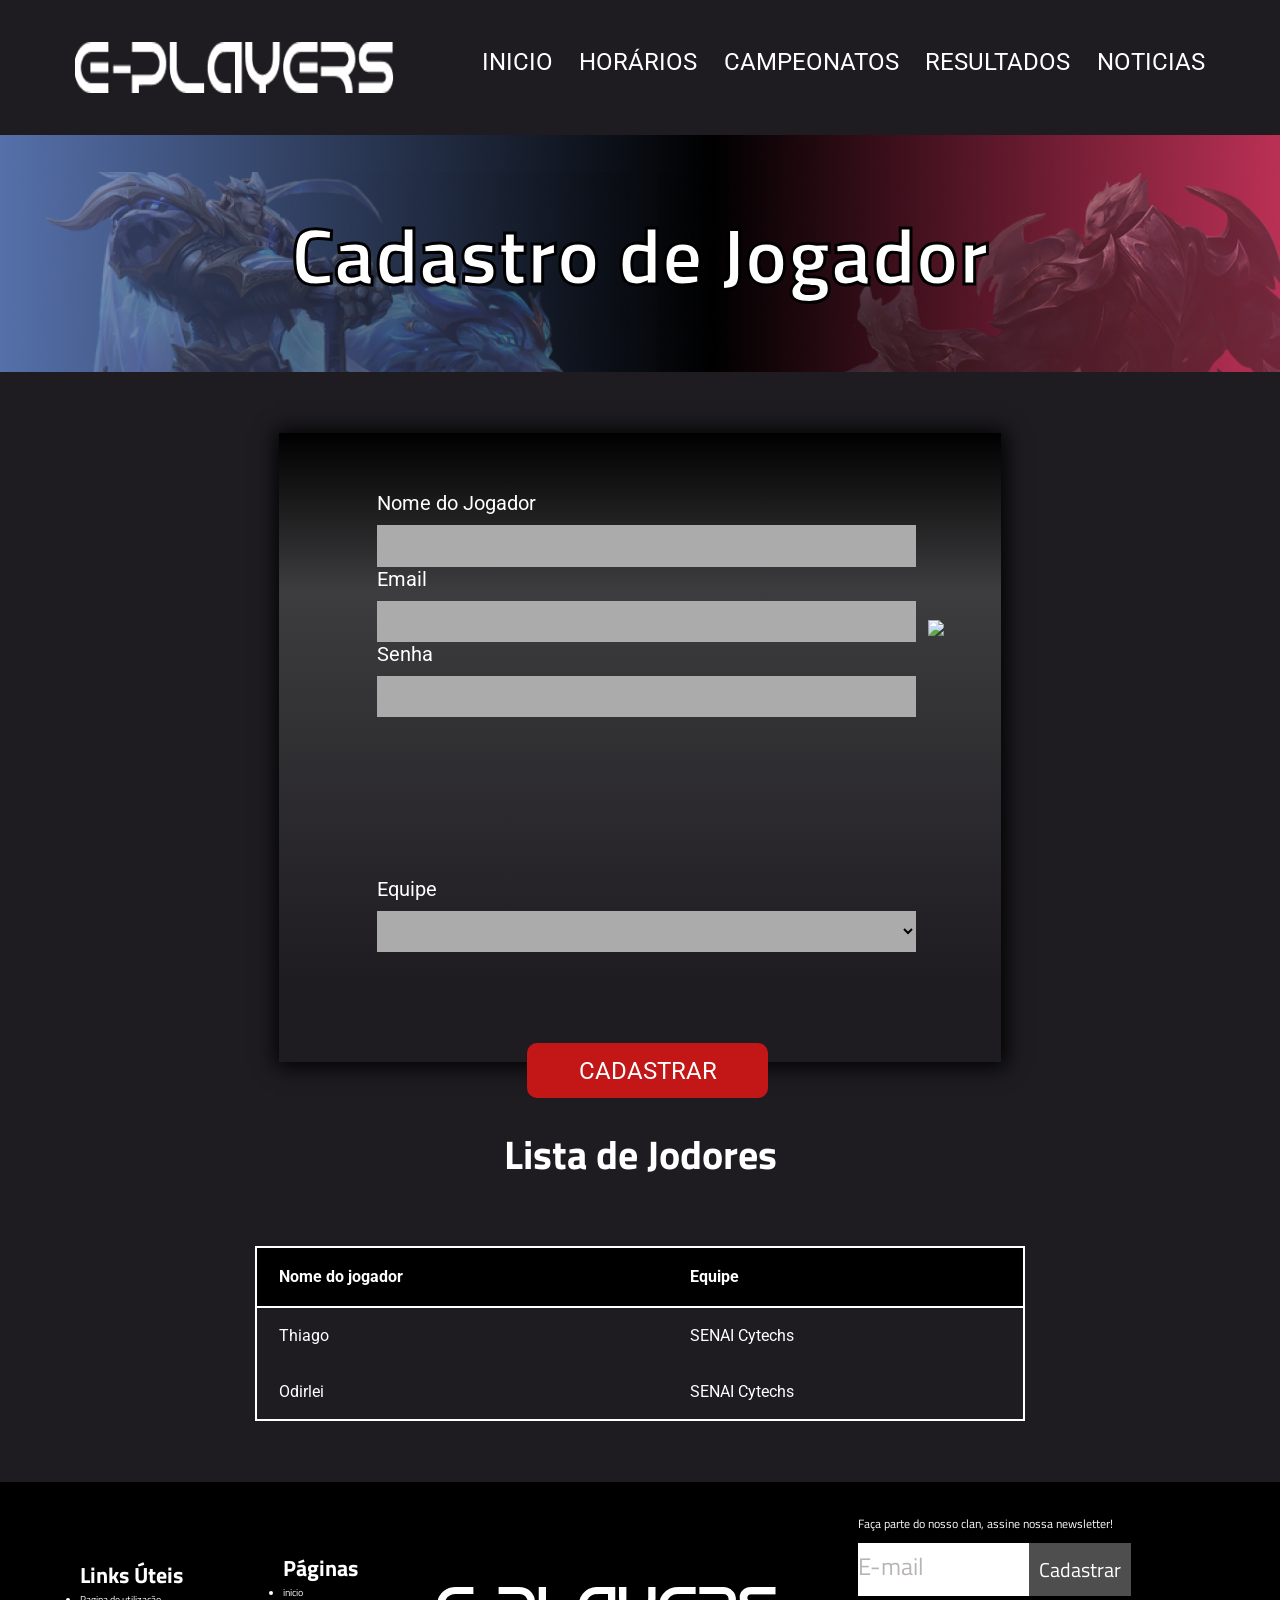
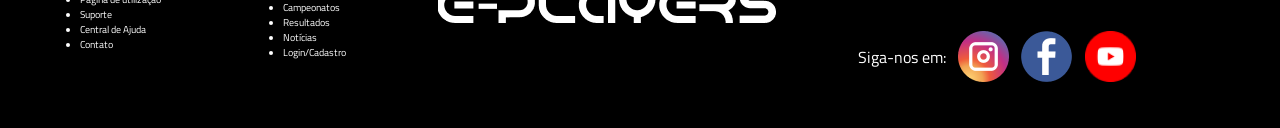
==== Tela_de_cadastro_jogador.html @ 5636162b "Trabalho Finalizado sem reponsivo ):" ====
<!DOCTYPE html>
<html lang="pt-br">

<head>
    <meta charset="UTF-8">
    <meta http-equiv="X-UA-Compatible" content="IE=edge">
    <meta name="viewport" content="width=device-width, initial-scale=1.0">
    <title>Tela de Cadastro do jogador</title>
    <link rel="stylesheet" href="estilo.css">
</head>

<body>
    <header>
        <div class="container">
            <img src="img/LOGO.png" class="logo" alt="logo E-players">
            <nav class="nav_header">
                <a href="#">inicio</a>
                <a href="#">horários</a>
                <a href="#">campeonatos</a>
                <a href="#">resultados</a>
                <a href="#">noticias</a>
            </nav>
        </div>
    </header>
    <main>
        <section class="banner_cadastro_jogador">
            <h1>Cadastro de Jogador</h1>
        </section>
        <section class="cadastro altura">
            <div class="form altura_cadastro">
                <form>
                    <label for="Playername">Nome do Jogador</label>
                    <input type="text" class="nome_jogador" name="Playername">
                    <label for="Email">Email</label>
                    <input type="email" class="nome_jogador" name="Email">
                    <label for="Senha">Senha</label>
                    <input type="password" class="nome_jogador" name="Senha" id="pass">
                    <label for="teamname" class="select_label">Equipe</label>
                    <select name="teamname" id="equipes">
                        <option value="#"></option>
                        <option value="SENAI_Cytechs">SENAI Cytechs</option>
                        <option value="Flamengo">Flamengo</option>
                    </select>
                    <img src="https://cdn0.iconfinder.com/data/icons/ui-icons-pack/100/ui-icon-pack-14-512.png"
                        id="olho" class="olho">
                    <input type="submit" class="submit_jogador margem" value="Cadastrar">
                </form>
            </div>
            <h2 class="lista_time_h2">Lista de Jodores</h2>
            <table>
                <tr>
                    <th>Nome do jogador</th>
                    <th>Equipe</th>
                </tr>
                <tr>
                    <td>Thiago</td>
                    <td>SENAI Cytechs</td>
                </tr>
                <tr>
                    <td>Odirlei</td>
                    <td>SENAI Cytechs</td>
                </tr>
            </table>
        </section>
    </main>
    <footer>
        <div class="lista_footer">
            <div class="hoho">
                <h2>Links Úteis</h2>
                <ul>
                    <li>Pagina de utilização</li>
                    <li>Suporte</li>
                    <li>Central de Ajuda</li>
                    <li>Contato</li>
                </ul>
            </div>
            <div class="hah">
                <h2>Páginas</h2>
                <ul>
                    <li>inicio</li>
                    <li>Campeonatos</li>
                    <li>Resultados</li>
                    <li>Notícias</li>
                    <li>Login/Cadastro</li>
                </ul>
            </div>
        </div>
        <img src="img/LOGO.png" alt="" class="logo_footer">

        <div class="bloco_direita_footer">
            <div class="newsletter">
                <span>Faça parte do nosso clan, assine nossa newsletter!</span>
                <div class="boxinput">
                    <input type="email" class="e-mail" placeholder="E-mail" />
                    <input type="submit" value="Cadastrar" class="submit">
                </div>
            </div>
            <div class="redes_sociais">
                <Span>Siga-nos em:</Span>
                <img src="img/instagram 2.png" alt="Logo do instagram">
                <img src="img/facebook 1.png" alt="Logo do facebook">
                <img src="img/youtube 1.png" alt="Logo do youtube">
            </div>
        </div>
    </footer>

    <script>
        document.getElementById('olho').addEventListener('mousedown', function () {
            document.getElementById('pass').type = 'text';
        });

        document.getElementById('olho').addEventListener('mouseup', function () {
            document.getElementById('pass').type = 'password';
        });

        
        document.getElementById('olho').addEventListener('mousemove', function () {
            document.getElementById('pass').type = 'password';
        });
    </script>
</body>

</html>
---- estilo.css ----
@import url('https://fonts.googleapis.com/css2?family=Titillium+Web:wght@700&display=swap');
@import url('https://fonts.googleapis.com/css2?family=Roboto&display=swap');
* {
    margin: 0;
    padding: 0;
    box-sizing: border-box;
}

/* HEADER */

body{
width: 100vw;
}

header{
    background-color: #1E1C21;
    height: 15vh;
    width: 100%;
    display: flex;
    justify-content: center;
    align-items: center;
}

.container{
    width: 88.21376281112738vw;
    height: 5.413533834586466vh;
    display: flex;
    justify-content: space-between;
    align-items: center;
}

.logo{
    width: 24.890190336749633vw;
    height: 5.56390977443609vh;
}

.nav_header{
    height: 4.360902255639098vh;
    width: 56.442166910688144vw;
    display: flex;
    justify-content: space-between;
}

.nav_header a{
    text-decoration: none;
    text-transform: uppercase;
    color: white;
    font-size: 1.5em;
    font-family: 'Roboto', sans-serif;
}

/*  MAIN  */

main{
    width: 100%;
}

.Banner{
    background: linear-gradient(to right, rgba(105,203,248,1) 0%, rgba(75,201,243,1) 0%, rgba(21,90,125,1) 27%, rgba(0,0,0,1) 63%, rgba(0,0,0,1) 100%);    position: relative;
    height: 68.075vh;
}

.container_logo{
    display: flex;
    flex-direction: column;
    align-items: center;
    position: absolute;
    left: 32.94289897510981vw;
    top: 5.197657393850659vw;
}

.container_logo a{
    margin-top: 47px;
}

h1{
    font-weight: bold;
    font-size: 5em;
    -webkit-text-stroke: 3px black;
    color: white;
    font-family: 'Titillium Web', sans-serif;
}

.Banner h2{
    font-size: 1.5625em;
    font-family: 'Titillium Web', sans-serif;
    -webkit-text-stroke: 2px black;
    color: white;
}

.container_logo a{
    font-family: 'Titillium Web', sans-serif;
    text-transform: uppercase;
    text-decoration: none;
    color: white;
    font-size: 1.875em;
    border: 5px solid black;
    border-radius: 15px;
    background: transparent;
    padding: 0px 20px;
    text-shadow: 0px 4px 4px rgba(0, 0, 0, 0.25);
    box-shadow: 0px 4px 4px rgba(0, 0, 0, 0.25);
}

.imagens{
    height: 90.22556390977444vh;
    display: flex;
}

.keio{
    width: 40.835vw;
    height: 68.075vh;
}
.ashe{
    width: 59.278vw;
    height:  68.075vh;
}

.banner_jogos{
    background-color: black;
    height: 19.24812030075188vh;
    display: flex;
    justify-content: space-evenly;
    align-items: center;
    width: 100%;
}

.banner_como_participar{
    background-image: url(img/BANNER\ FUNDO.png);
    height: 72.63157894736842vh;
    width: 100%;
}

.retangulo{
    background-color: black;
    clip-path: polygon(100% 0, 100% 80%, 0 100%, 0 20%);
    height: 100%;
    position: relative;
}

.retangulo h2{
    color: white;
}

.retangulo p{
    color: white;
    margin-top: 30px;
    font-size: 0.75em;
}

.paragrafo{
    font-family: 'Titillium Web', sans-serif;
    width: 41.36163982430454vw;
    height: 54.669vh;
    margin-left: 67px;
    padding-top: 154px;
}

.kayn{
    position: absolute;
    top: -41px;
    left: 464px;
    width: 50.764vw;
    height: 73.53383458646617vh; 
}

.banner_ao_vivo_em_breve{
    height: 18.045112781954888vh;
    background-color: black;
    width: 100%;
    display: flex;
    justify-content: center;
    align-items: center;
}

.bloco{
    width: 87.84773060029282vw;
    height: 12.631578947368421vh;
    display: flex;
    justify-content: space-between;
    align-items: center;
    font-family: 'Titillium Web', sans-serif;
    text-transform: uppercase;
}

.bloco h2{
    color: white;
    font-size: 1.875em;
}

.bloco img{
    width: 16.325036603221083vw;
    height: 11.12781954887218vh;
}

.barra_separadora{
    border-right: 2px solid white;
    background-color: white;
    width: 2px;
    height: 92px;
}

.noticias{
    background: #1E1C21;
    display: flex;
    width: 100%;  
}


.Notciah2{
    font-family: 'Titillium Web', sans-serif;
    font-size: 1.875em;
    color: white;
    padding: 22px 72px;
    width: 106px;
}

article{
   height: 47.36842105263158vh;
   width: 16.251830161054173vw;
   filter: drop-shadow(0px 30px 30px #000000);
}

.bloco_noticia{
    font-family: 'Titillium Web', sans-serif;
    color: white;
    width: 16.251830161054173vw;
    height: 25.714285714285715vh;
    background: linear-gradient(180deg, #2F2F2F 0%, #2E2E2E 33.33%, #232323 65.62%, #000000 90.62%);
}

.bloco_noticia h3{
    text-transform: uppercase;
    font-size: 1.375em;
    padding-left: 17px;
}

.bloco_noticia p{
    padding: 7px 0px 0px 17px;
    font-size: 0.875em;
    height: 18.345864661654137vh;
    width: 14.811vw;
}

.bloco_artigos{
    width: 64.928vw;
    height: 137.4436090225564vh;
    display: flex;
    flex-wrap: wrap;
    justify-content: space-between;
    /* align-items: center; */
    margin-left: -5.143vw;
    margin-top: 87px;
}

.Proximos_Jogos{
    width: 35.6390977443609vh;
    height: 116.173vh;
    background: linear-gradient(180deg, #020202 1.83%, #111111 9.35%, #313131 15.84%, #2B2B2B 87.43%, #0E0E0E 94.96%, #000000 100%);
    box-shadow: 15px 4px 4px rgba(0, 0, 0, 0.25);
    backdrop-filter: blur(106px);
    display: flex;
    flex-direction: column;
    justify-content: space-evenly;
    margin-left: -17.143vw;
    margin-top: 88px;
}

.proxjogos{
    height: 50px;
    width: 275px;
    font-size: 1.875em;
    color: white;
    font-family: 'Titillium Web', sans-serif;
    padding-left: 39px;
    margin-top: 22px;
}

.Proximos_Jogos div{
    display: flex;
    flex-wrap: wrap;
    justify-content: center;
}

.Proximos_Jogos img{
    height: 9.12vh;
    width: 13.813vw;
}

.data{
    padding-top: 10px;
    font-family: 'Titillium Web', sans-serif;
    color: white;
}

/* FOOTER */

footer{
    background-color: black;
    color: white;
    font-family: 'Titillium Web', sans-serif;
    display: flex;
    justify-content: space-evenly;
    align-items: center;
    width: 100%;
    object-fit: cover;
}

footer h2{
    text-transform: initial;
    font-size: 1.375em;
    
}

.newsletter{
    height: 11.428571428571429vh;
    display: flex;
    flex-direction: column;
}

.newsletter span{
    font-size: 0.75em;
    padding-bottom: 10px;
}

.boxinput{
    width:  26.719vw;
    height: 5.864661654135339vh;
    display: flex;
}

.e-mail{
    width: 50%;
    height: 100%;
    border: unset;
    font-family: 'Titillium Web', sans-serif;
    font-size: 14px;
}

.submit{
    border: unset;
    width: 30%;
    height: 100%;
    background: #4E4E4E;
    color: white;
    font-size: 20px;
    font-family: 'Titillium Web', sans-serif;
}

::placeholder{
    color: #B9B4B4;
    font-size: 24px;
}

.lista_footer{
    display: flex;
    align-items: center;
    justify-content: space-between;
    width: 21.698vw;
    height: 27.36842105263158vh;
}

li{
    font-size: 0.625em;  
}

.redes_sociais{
    width: 21.719vw;
    height: 8.721804511278195vh;
    display: flex;
    justify-content: space-between;
    align-items: center;
}

.banner_cadastro{
    background-image: url(img/BANNER\ FUNDO.png);
    height: 36.23853211009175vh;
    width: 100%;
    display: flex;
    justify-content: center;
    align-items: center;
}

.cadastro{
    background: #1E1C21;
    width: 100%;
    height: 779px;
    display: flex;
    flex-direction: column;
    justify-content: space-evenly;
    align-items: center;
}

.form{
    color: white;
    height: 51.98776758409786vh;
    width:  56.36896046852123vw;
    background: linear-gradient(180deg, #000000 0%, rgba(83, 83, 83, 0.577381) 25%, rgba(196, 196, 196, 0) 87.5%);
    box-shadow: 1px 1px 20px 4px #000000;
    font-family: 'Roboto', sans-serif;
    font-size: 1.25em;
    
}

form{
    display: flex;
    flex-direction: column;
    justify-content: space-between;
    padding: 58px 98px;
}

.nome_equipe{
    width:  42.09370424597365vw;
    height: 4.587155963302752vh;
    background: #ABABAB;
    border: none;
    margin-top: 10px;
}

input[type="file"] {
    width: 146px;
    height: 30px;
    padding-bottom: 80px;
}

.label_2{
    padding-top: 49px;
    padding-bottom: 5px;
}

.submit_time {
    margin-top: 50px;
    margin-left: 150px;
    background-color: #001F70;
    border-radius: 10px;
    border: none;
    height: 6.116207951070336vh;
    width: 18.814055636896047vw;
    color: white;
    text-transform: uppercase;
    font-size: 1.1875em;
    font-family: 'Roboto', sans-serif;
}

.input_file{
    display: none;
}

.Btn_img{
    font-size: 1em;
    font-family: 'Roboto', sans-serif;
    width: 146px;
    height: 30px;
    background: #ABABAB;
    padding: 2px 7px;
    width: 170px;
    color: black;
}

table{
    border-collapse: collapse;
    border: 2px white solid;
    width: 770px;
    height: 175px;
    color: white;
    font-family: 'Roboto', sans-serif;
    text-align: left;
}

th{
    background: black;
    height: 60px;
    border-bottom: 2px white solid;
    padding-left: 22px;
}

td{
    padding-left: 22px; 
}

.lista_time_h2{
    font-family: 'Titillium Web', sans-serif;
    color: white;
    font-size: 2.5em;
}

body{
    width: 100%;
}


.banner_cadastro_jogador{
    background-image: url(img/Banner_jogador.png);
    height: 237px;
    display: flex;
    justify-content: center;
    align-items: center;
}

.altura{
    height: 1110px;
}

.altura_cadastro{
    height: 629px;
}

.nome_jogador{
    width:  42.09370424597365vw;
    height: 4.587155963302752vh;
    background: #ABABAB;
    border: none;
    margin-top: 10px;
}

.submit_jogador {
    margin-top: 50px;
    margin-left: 150px;
    background-color: #C31616;
    border-radius: 10px;
    border: none;
    height: 6.116207951070336vh;
    width: 18.814055636896047vw;
    color: white;
    text-transform: uppercase;
    font-size: 1.1875em;
    font-family: 'Roboto', sans-serif;
}

.margem{
    margin-top: 91px;
}

.select_label{
    margin-top: 160px;
}

#equipes{
    width:  42.09370424597365vw;
    height: 4.587155963302752vh;
    background: #ABABAB;
    border: none;
    margin-top: 10px; 
}

.olho {
    cursor: pointer;
    left: 928px;
    position: absolute;
    width: 24px;
    top: 620px;
}

#pass {
    padding-right: 20px;
}
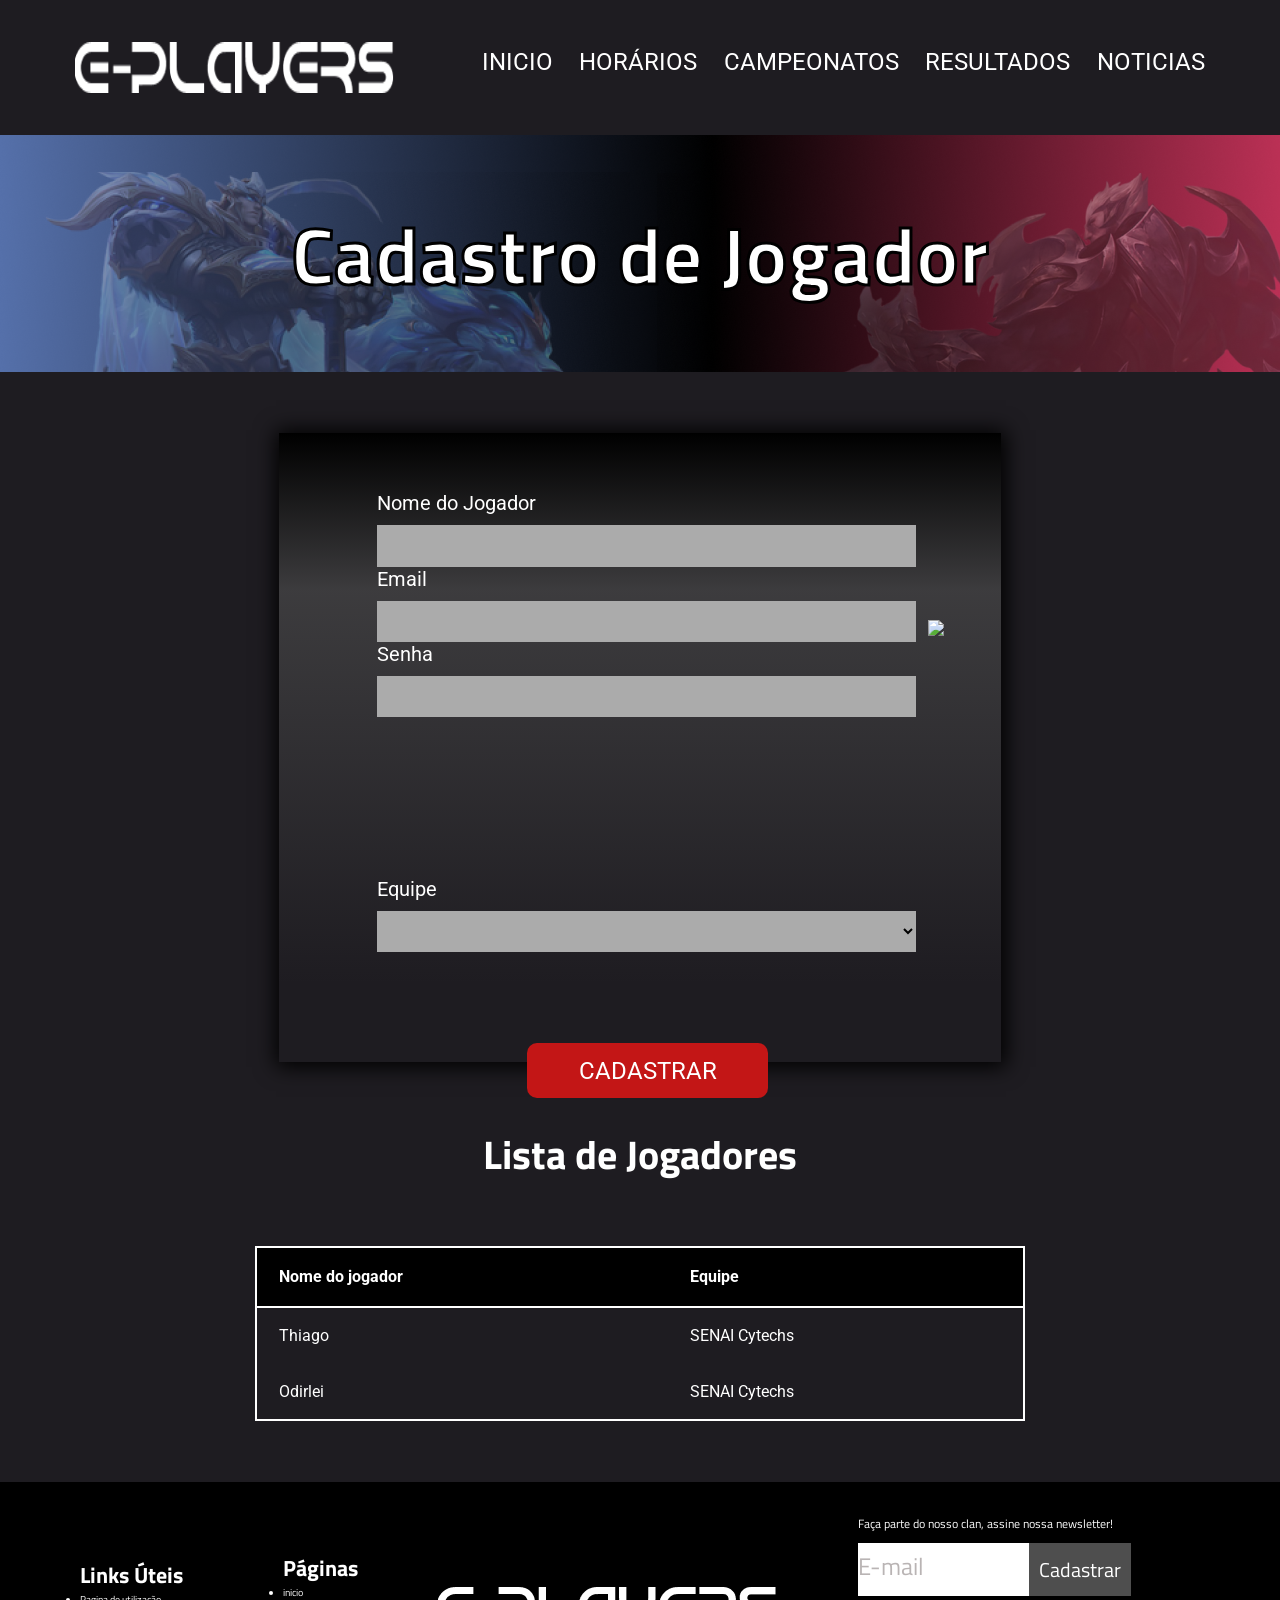
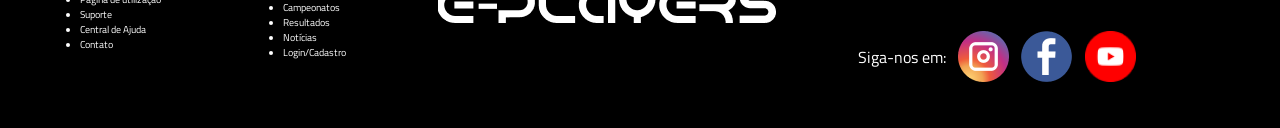
==== commit af317a19: "mudança palavra jogador" ====
--- a/Tela_de_cadastro_jogador.html
+++ b/Tela_de_cadastro_jogador.html
@@ -46,7 +46,7 @@
                     <input type="submit" class="submit_jogador margem" value="Cadastrar">
                 </form>
             </div>
-            <h2 class="lista_time_h2">Lista de Jodores</h2>
+            <h2 class="lista_time_h2">Lista de Jogadores</h2>
             <table>
                 <tr>
                     <th>Nome do jogador</th>
